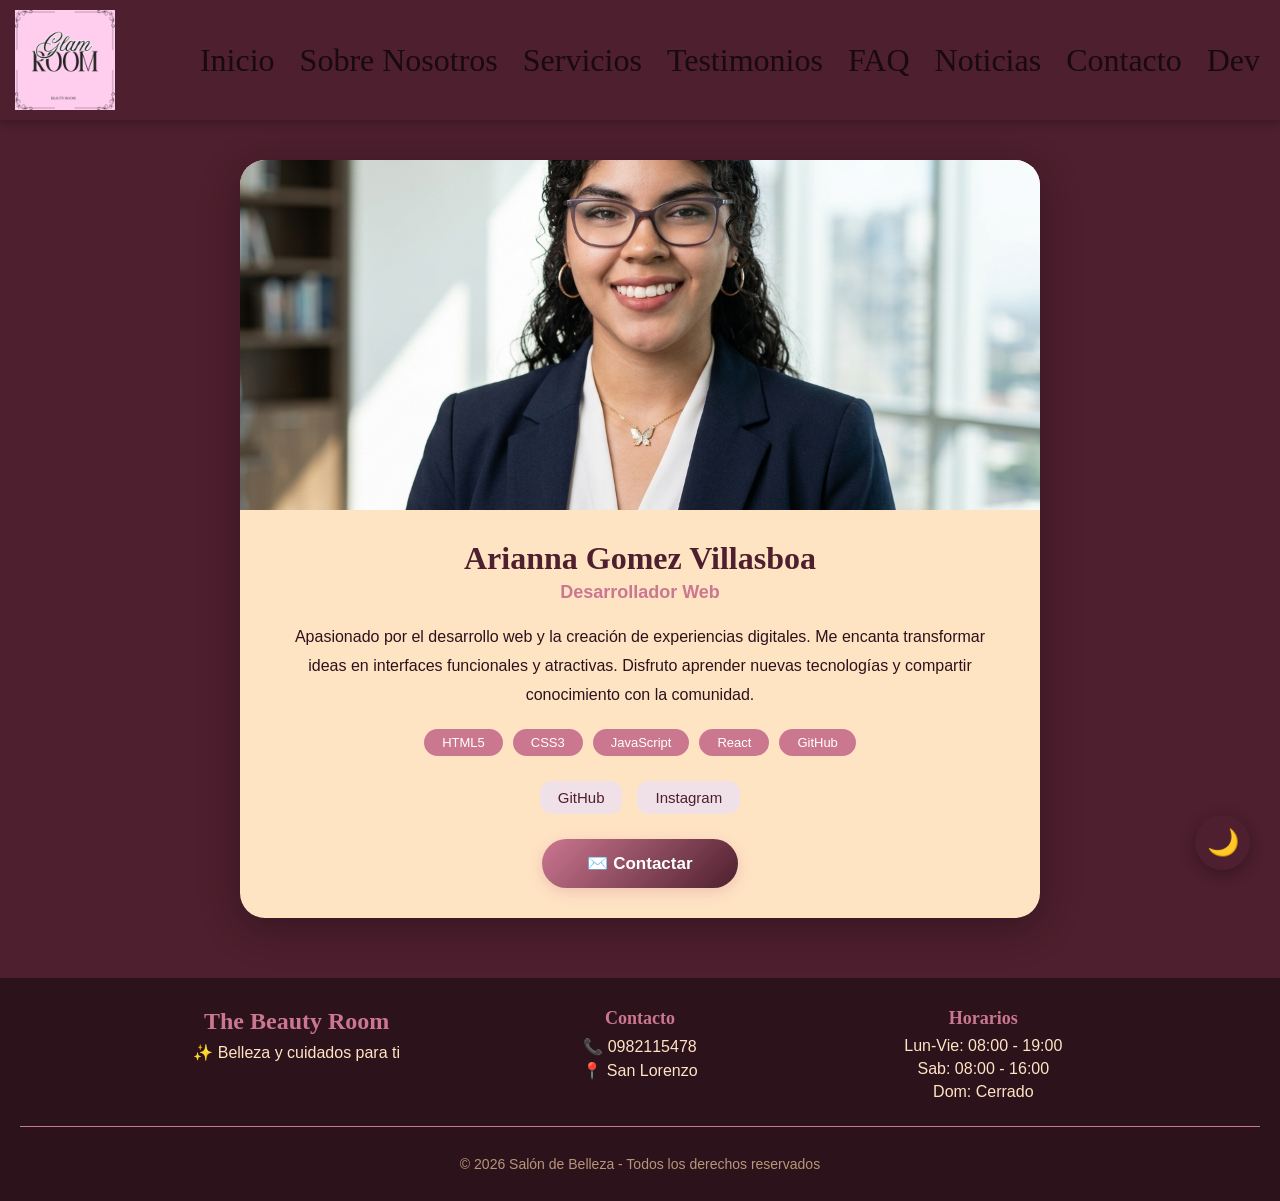
==== desarrollo.html @ abb3b2d1 "Add files via upload" ====
<!DOCTYPE html>
<html lang="es">
<head>
    <meta charset="UTF-8">
    <meta name="viewport" content="width=device-width, initial-scale=1.0">
    <title>Desarrollador - The Beauty Room</title>
    <link rel="stylesheet" href="css/index.css">
    <link rel="stylesheet" href="css/desarrollo.css">
</head>
<body>

<header>
    <img class="logon" src="img/logon.png" alt="Logo">
    <nav>
        <a href="index.html">Inicio</a>
        <a href="sobre-nosotros.html">Sobre Nosotros</a>
        <a href="servicios.html">Servicios</a>
        <a href="testimonios.html">Testimonios</a>
        <a href="preguntas-frecuentes.html">FAQ</a>
        <a href="noticias.html">Noticias</a>
        <a href="contacto.html">Contacto</a>
        <a href="desarrollo.html">Dev</a>
    </nav>
</header>

<!-- ===== SECCIÓN DESARROLLADOR ===== -->
<section id="desarrollador">
    <div class="container">
        <div class="dev-card">
            <!-- Foto -->
            <div class="dev-imagen">
                <img src="img/yo.png" alt="Desarrollador">
            </div>
            
            <!-- Información -->
            <div class="dev-info">
                <h2 class="dev-nombre">Arianna Gomez Villasboa</h2>
                <p class="dev-rol">Desarrollador Web</p>
                
                <div class="dev-descripcion">
                    <p>
                        Apasionado por el desarrollo web y la creación de experiencias digitales. 
                        Me encanta transformar ideas en interfaces funcionales y atractivas. 
                        Disfruto aprender nuevas tecnologías y compartir conocimiento con la comunidad.
                    </p>
                </div>

                <div class="dev-tecnologias">
                    <span class="tech-tag">HTML5</span>
                    <span class="tech-tag">CSS3</span>
                    <span class="tech-tag">JavaScript</span>
                    <span class="tech-tag">React</span>                   
                    <span class="tech-tag">GitHub</span>                   
                    
                </div>

                <div class="dev-social">
                    <a href="#" class="social-link">GitHub</a>                   
                        <a href="#" class="social-link">Instagram</a>
                </div>

                <div class="dev-contacto">
                    <a href="mailto:arianagomez@gmail.com" class="btn-contacto">
                        ✉️ Contactar
                    </a>
                </div>
            </div>
        </div>
    </div>
</section>

<!-- ===== FOOTER ===== -->
<footer id="footer">
    <div class="footer-contenido">
        <div class="footer-columna">
            <h3>The Beauty Room</h3>
            <p>✨ Belleza y cuidados para ti</p>
        </div>
        <div class="footer-columna">
            <h4>Contacto</h4>
            <p>📞 0982115478</p>
            <p>📍 San Lorenzo</p>
        </div>
        <div class="footer-columna">
            <h4>Horarios</h4>
            <p>Lun-Vie: 08:00 - 19:00</p>
            <p>Sab: 08:00 - 16:00</p>
            <p>Dom: Cerrado</p>
        </div>
    </div>
    <div class="footer-copy">
        <p>© 2026 Salón de Belleza - Todos los derechos reservados</p>
    </div>
</footer>

<script src="js/desarrollador.js"></script>
<script src="js/tema.js"></script>

</body>
</html>
---- css/index.css ----
* {
    font-family: serif;
}

body {
    margin: 0;
    background-color: #4e1f2e;
    padding-top: 100px; /* Espacio para el header fijo */
}

.logon {
    width: 100px;
    flex-shrink: 0;
}

header {
    display: flex;
    align-items: center;
    justify-content: space-between;
    padding: 10px 15px;
    background-color: #4e1f2e;
    position: fixed;
    top: 0;
    left: 0;
    right: 0;
    z-index: 1000;
    box-shadow: 0 2px 10px rgba(0, 0, 0, 0.3);
    min-height: 80px;
    width: 100%;
    box-sizing: border-box;
}

nav {
    display: flex;
    gap: 15px;
    font-size: 25px;
    flex-wrap: nowrap;
    align-items: center;
}

nav a {
    color: rgb(7, 0, 10);
    text-decoration: none;
    font-size: 32px;
    padding: 5px;
    white-space: nowrap;
}

nav a:hover {
    transition: 0.5s;
    color: #CB7790;
    background-color: aliceblue;
    border-radius: 20px;
}

/*banner*/
.banner {
    background-image: url('/img/banner.png');
    background-size: cover;
    background-position: center;
    background-repeat: no-repeat;
    width: 100%;
    height: 600px;
    display: flex;
    justify-content: center;
    align-items: center;
}

.btnpro {
    color: #180a0e;
    background-color: rgb(255, 219, 199);
    font-size: 25px;
    border-radius: 20px;
    margin-top: 240px;
    padding: 15px;
    display: flex;
    justify-content: center;
    align-items: center;
    gap: 5px;
}

.btnpro:hover {
    transition: 0.5s;
    transform: scale(1.1);
    box-shadow: 2px 2px 10px 10px rgb(49, 30, 9);
}

.icono {
    width: 25px;
}

/*Categoria*/
#categoria {
    display: grid;
    grid-template-columns: repeat(4, 1fr);
    justify-items: center;
}

.imagenes {
    width: 250px;
}

.caja-categoria div h3 {
    margin: 0;
}

.separador {
    background-color: bisque;
    text-align: center;
}

.presentacion {
    background-color: bisque;
    padding: 250px;
}

.presentacion h2 {
    font-size: 35px;
}

.contenido {
    display: flex;
    flex-direction: column;
    gap: 10px;
}

.presentacion h4 {
    font-size: 20px;
    font-family: Arial, Helvetica, sans-serif;
}

.caja-presentacion {
    background: rgb(184, 155, 101);
    padding: 50px;
}

#galeria {
    display: grid;
    grid-template-columns: repeat(4, 1fr);
    justify-items: center;
    gap: 50px;
}

.ver-servicio {
    background-color: wheat;
    font-size: 20px;
    border-radius: 20px;
    width: 150px;
    margin: 0 50px;
}

.ver-servicio:hover {
    transition: 0.5s;
    transform: scale(1.1);
    box-shadow: 2px 2px 4px 4px rgb(0, 0, 0);
}

/* ===== SERVICIOS - CON TARJETAS MÁS LARGAS ===== */
#servicios {
    background-color: #4e1f2e;
    padding: 60px 20px;
}

.servicios-container {
    max-width: 1200px;
    margin: 0 auto;
}

.servicios-titulo {
    text-align: center;
    font-size: 42px;
    color: bisque;
    margin: 0 0 10px 0;
}

.servicios-subtitulo {
    text-align: center;
    font-size: 20px;
    color: #CB7790;
    margin: 0 0 40px 0;
    font-family: Arial, Helvetica, sans-serif;
}

#servicios-grid {
    display: grid;
    grid-template-columns: repeat(4, 1fr);
    gap: 25px;
}

.servicio-card {
    background-color: bisque;
    border-radius: 20px;
    overflow: hidden;
    box-shadow: 0 4px 15px rgba(0, 0, 0, 0.3);
    transition: transform 0.3s, box-shadow 0.3s;
    display: flex;
    flex-direction: column;
    height: 480px; /* ALTURA MÁS LARGA */
}

.servicio-card:hover {
    transform: translateY(-5px);
    box-shadow: 0 8px 25px rgba(0, 0, 0, 0.5);
}

.servicio-imagen {
    width: 100%;
    height: 230px; /* IMAGEN MÁS ALTA */
    object-fit: cover;
    display: block;
}

.servicio-info {
    padding: 18px;
    display: flex;
    flex-direction: column;
    flex: 1;
}

.servicio-nombre {
    font-size: 20px;
    color: #4e1f2e;
    margin: 0 0 5px 0;
    height: 50px;
    display: flex;
    align-items: center;
}

.servicio-descripcion {
    font-size: 14px;
    color: #2c121b;
    margin: 0 0 12px 0;
    font-family: Arial, Helvetica, sans-serif;
    line-height: 1.6;
    height: 80px; /* DESCRIPCIÓN MÁS LARGA */
    overflow: hidden;
}

.servicio-detalles {
    display: flex;
    justify-content: space-between;
    align-items: center;
    margin-bottom: 12px;
    flex-wrap: wrap;
    gap: 5px;
}

.servicio-precio {
    font-size: 20px;
    font-weight: bold;
    color: #4e1f2e;
}

.servicio-categoria {
    background-color: #CB7790;
    color: white;
    padding: 4px 14px;
    border-radius: 20px;
    font-size: 12px;
    font-family: Arial, Helvetica, sans-serif;
}

.btn-ver-mas {
    background-color: #4e1f2e;
    color: bisque;
    border: none;
    padding: 10px 20px;
    border-radius: 15px;
    font-size: 15px;
    cursor: pointer;
    width: 100%;
    transition: 0.3s;
    font-family: Arial, Helvetica, sans-serif;
    height: 45px;
    margin-top: auto;
}

.btn-ver-mas:hover {
    background-color: #CB7790;
    transform: scale(1.02);
}

/* PREGUNTAS FRECUENTES */
#preguntas-frecuentes {
    background-color: #4e1f2e;
    padding: 60px 20px;
}

.contenedor-preguntas {
    max-width: 900px;
    margin: 0 auto;
    background-color: bisque;
    padding: 40px 50px;
    border-radius: 20px;
    box-shadow: 0 8px 20px rgba(0, 0, 0, 0.3);
}

.titulo-preguntas {
    text-align: center;
    font-size: 38px;
    color: #4e1f2e;
    margin-top: 0;
    margin-bottom: 30px;
}

.pregunta-item {
    border-bottom: 2px solid #CB7790;
    padding: 18px 0;
}

.pregunta-item:last-child {
    border-bottom: none;
}

.pregunta {
    font-size: 22px;
    font-weight: bold;
    color: #4e1f2e;
    cursor: pointer;
    display: flex;
    justify-content: space-between;
    align-items: center;
}

.pregunta::after {
    content: "+";
    font-size: 30px;
    color: #CB7790;
}

.respuesta {
    font-size: 18px;
    color: #2c121b;
    margin-top: 10px;
    padding-left: 10px;
    border-left: 4px solid #CB7790;
    font-family: Arial, Helvetica, sans-serif;
    display: none;
}

.pregunta-item.active .respuesta {
    display: block;
}

.pregunta-item.active .pregunta::after {
    content: "−";
}

.pregunta-item:hover .pregunta {
    color: #CB7790;
    transition: 0.3s;
}

/* FOOTER */
#footer {
    background-color: #2c121b;
    padding: 30px 20px 15px;
    color: bisque;
}

.footer-contenido {
    max-width: 1000px;
    margin: 0 auto;
    display: grid;
    grid-template-columns: repeat(3, 1fr);
    gap: 30px;
    text-align: center;
}

.footer-columna h3 {
    color: #CB7790;
    font-size: 24px;
    margin: 0 0 8px 0;
}

.footer-columna h4 {
    color: #CB7790;
    font-size: 18px;
    margin: 0 0 8px 0;
}

.footer-columna p {
    margin: 5px 0;
    font-size: 16px;
    font-family: Arial, Helvetica, sans-serif;
}

.footer-copy {
    text-align: center;
    border-top: 1px solid #CB7790;
    padding-top: 15px;
    margin-top: 20px;
}

.footer-copy p {
    font-size: 14px;
    font-family: Arial, Helvetica, sans-serif;
    color: #b8957a;
}

/* ============================================
   MEDIA QUERIES
   ============================================ */

/* Tablets y móviles grandes (hasta 1024px) */
@media screen and (max-width: 1024px) {
    body {
        padding-top: 140px;
    }

    header {
        flex-direction: column;
        gap: 15px;
        min-height: 120px;
    }

    nav {
        flex-wrap: wrap;
        justify-content: center;
        gap: 10px;
    }

    nav a {
        font-size: 24px;
        padding: 8px 12px;
    }

    .banner {
        height: 400px;
    }

    .btnpro {
        margin-top: 180px;
        font-size: 20px;
        padding: 12px;
    }

    #categoria {
        grid-template-columns: repeat(2, 1fr);
        gap: 20px;
        padding: 20px;
    }

    .imagenes {
        width: 200px;
    }

    .titulos {
        font-size: 28px !important;
    }

    .caja-categoria h1 {
        font-size: 28px !important;
    }

    .presentacion {
        padding: 80px 30px;
    }

    .presentacion h2 {
        font-size: 28px;
    }

    #galeria {
        grid-template-columns: repeat(2, 1fr);
        gap: 30px;
        padding: 20px;
    }

    #servicios-grid {
        grid-template-columns: repeat(2, 1fr);
        gap: 20px;
    }

    .servicio-card {
        height: 420px; /* TABLET MÁS LARGO */
    }

    .contenedor-preguntas {
        padding: 30px;
    }

    .titulo-preguntas {
        font-size: 28px;
    }

    .pregunta {
        font-size: 20px;
    }

    .respuesta {
        font-size: 16px;
    }
}

/* Móviles (hasta 768px) */
@media screen and (max-width: 768px) {
    body {
        padding-top: 120px;
    }

    header {
        padding: 8px 10px;
        flex-wrap: wrap;
        justify-content: center;
        gap: 5px;
        min-height: 70px;
    }

    .logon {
        width: 80px;
        flex-shrink: 0;
    }

    nav {
        flex-wrap: wrap;
        justify-content: center;
        gap: 8px;
    }

    nav a {
        font-size: 18px;
        padding: 5px 10px;
    }

    .banner {
        height: 300px;
    }

    .btnpro {
        margin-top: 130px;
        font-size: 16px;
        padding: 10px 15px;
    }

    .icono {
        width: 20px;
    }

    #categoria {
        grid-template-columns: repeat(4, 1fr);
        gap: 10px;
        padding: 15px;
    }

    .imagenes {
        width: 100%;
        max-width: 130px;
    }

    .titulos {
        font-size: 18px !important;
    }

    .caja-categoria h1 {
        font-size: 18px !important;
    }

    .caja-categoria div h3 {
        font-size: 14px;
    }

    .presentacion {
        padding: 40px 20px;
    }

    .presentacion h2 {
        font-size: 20px;
    }

    .presentacion h4 {
        font-size: 16px;
    }

    .caja-presentacion {
        padding: 30px;
    }

    #galeria {
        grid-template-columns: repeat(5, 1fr);
        gap: 15px;
        padding: 15px;
    }

    .ver-servicio {
        width: 100%;
        font-size: 14px;
        margin: 0;
        padding: 8px 5px;
        text-align: center;
    }

    #servicios-grid {
        grid-template-columns: 1fr 1fr;
        gap: 15px;
    }

    .servicio-card {
        height: 370px; /* MÓVIL MÁS LARGO */
    }

    .servicio-imagen {
        height: 170px;
    }

    .servicio-info {
        padding: 12px;
    }

    .servicio-nombre {
        font-size: 15px;
        height: 40px;
    }

    .servicio-descripcion {
        font-size: 12px;
        height: 60px;
        line-height: 1.5;
    }

    .servicio-precio {
        font-size: 15px;
    }

    .servicio-categoria {
        font-size: 10px;
        padding: 3px 10px;
    }

    .btn-ver-mas {
        font-size: 13px;
        padding: 8px 12px;
        height: 38px;
    }

    #preguntas-frecuentes {
        padding: 40px 15px;
    }

    .contenedor-preguntas {
        padding: 20px 15px;
    }

    .titulo-preguntas {
        font-size: 20px;
        margin-bottom: 20px;
    }

    .pregunta {
        font-size: 16px;
    }

    .pregunta::after {
        font-size: 24px;
    }

    .respuesta {
        font-size: 14px;
        padding-left: 8px;
    }

    .footer-contenido {
        grid-template-columns: 1fr;
        gap: 20px;
    }

    .footer-columna h3 {
        font-size: 20px;
    }

    .footer-columna h4 {
        font-size: 16px;
    }

    .footer-columna p {
        font-size: 14px;
    }
}

/* Móviles muy pequeños (hasta 480px) */
@media screen and (max-width: 480px) {
    body {
        padding-top: 100px;
    }

    header {
        padding: 6px 8px;
        flex-wrap: wrap;
        justify-content: center;
        gap: 3px;
        min-height: 60px;
    }

    .logon {
        width: 60px;
        flex-shrink: 0;
    }

    nav {
        gap: 5px;
        flex-wrap: wrap;
        justify-content: center;
    }

    nav a {
        font-size: 14px;
        padding: 4px 8px;
    }

    .banner {
        height: 200px;
    }

    .btnpro {
        margin-top: 80px;
        font-size: 12px;
        padding: 8px 12px;
        border-radius: 15px;
    }

    .icono {
        width: 15px;
    }

    #categoria {
        gap: 8px;
        padding: 10px;
    }

    .imagenes {
        max-width: 80px;
    }

    .titulos {
        font-size: 14px !important;
    }

    .caja-categoria h1 {
        font-size: 14px !important;
    }

    .caja-categoria div h3 {
        font-size: 11px;
    }

    .presentacion {
        padding: 25px 15px;
    }

    .presentacion h2 {
        font-size: 16px;
    }

    .presentacion h4 {
        font-size: 14px;
    }

    .caja-presentacion {
        padding: 20px;
    }

    #galeria {
        gap: 10px;
        padding: 10px;
    }

    .ver-servicio {
        font-size: 11px;
        padding: 5px 3px;
        border-radius: 12px;
    }

    #servicios-grid {
        grid-template-columns: 1fr 1fr;
        gap: 10px;
    }

    .servicio-card {
        height: 300px; /* MÓVIL PEQUEÑO MÁS LARGO */
    }

    .servicio-imagen {
        height: 130px;
    }

    .servicio-info {
        padding: 8px;
    }

    .servicio-nombre {
        font-size: 12px;
        height: 32px;
    }

    .servicio-descripcion {
        font-size: 10px;
        height: 50px;
        line-height: 1.4;
        margin-bottom: 8px;
    }

    .servicio-precio {
        font-size: 12px;
    }

    .servicio-categoria {
        font-size: 8px;
        padding: 2px 8px;
    }

    .btn-ver-mas {
        font-size: 11px;
        padding: 6px 8px;
        border-radius: 10px;
        height: 32px;
    }

    #preguntas-frecuentes {
        padding: 30px 10px;
    }

    .contenedor-preguntas {
        padding: 15px 10px;
        border-radius: 15px;
    }

    .titulo-preguntas {
        font-size: 16px;
        margin-bottom: 15px;
    }

    .pregunta-item {
        padding: 12px 0;
    }

    .pregunta {
        font-size: 14px;
    }

    .pregunta::after {
        font-size: 20px;
    }

    .respuesta {
        font-size: 12px;
        padding-left: 6px;
        border-left-width: 3px;
    }

    #footer {
        padding: 20px 10px 10px;
    }

    .footer-contenido {
        gap: 15px;
    }

    .footer-columna h3 {
        font-size: 18px;
    }

    .footer-columna h4 {
        font-size: 14px;
    }

    .footer-columna p {
        font-size: 12px;
    }

    .footer-copy p {
        font-size: 11px;
    }
}

/* ============================================
   MODAL PARA IMÁGENES
   ============================================ */

.modal {
    display: none;
    position: fixed;
    z-index: 9999;
    left: 0;
    top: 0;
    width: 100%;
    height: 100%;
    background-color: rgba(0, 0, 0, 0.9);
    overflow: auto;
    padding: 20px;
    box-sizing: border-box;
}

.modal-contenido {
    margin: auto;
    display: block;
    max-width: 90%;
    max-height: 85vh;
    width: auto;
    height: auto;
    object-fit: contain;
    border-radius: 10px;
    box-shadow: 0 0 30px rgba(0, 0, 0, 0.8);
    animation: modalAnimacion 0.4s ease;
}

@keyframes modalAnimacion {
    from {
        transform: scale(0.8);
        opacity: 0;
    }
    to {
        transform: scale(1);
        opacity: 1;
    }
}

.modal-cerrar {
    position: absolute;
    top: 20px;
    right: 35px;
    color: #f1f1f1;
    font-size: 50px;
    font-weight: bold;
    cursor: pointer;
    transition: 0.3s;
    z-index: 10000;
}

.modal-cerrar:hover,
.modal-cerrar:focus {
    color: #CB7790;
    text-decoration: none;
    transform: scale(1.2);
}

#modal-pie {
    text-align: center;
    color: #f1f1f1;
    padding: 15px 0;
    font-size: 18px;
    font-family: Arial, Helvetica, sans-serif;
}

/* ============================================
   MODAL RESPONSIVE
   ============================================ */

@media screen and (max-width: 1024px) {
    .modal-contenido {
        max-width: 95%;
        max-height: 80vh;
    }
    
    .modal-cerrar {
        font-size: 40px;
        top: 15px;
        right: 25px;
    }
    
    #modal-pie {
        font-size: 16px;
    }
}

@media screen and (max-width: 768px) {
    .modal {
        padding: 10px;
    }
    
    .modal-contenido {
        max-width: 98%;
        max-height: 75vh;
    }
    
    .modal-cerrar {
        font-size: 35px;
        top: 10px;
        right: 15px;
    }
    
    #modal-pie {
        font-size: 14px;
        padding: 10px 0;
    }
}

@media screen and (max-width: 480px) {
    .modal {
        padding: 5px;
    }
    
    .modal-contenido {
        max-width: 100%;
        max-height: 70vh;
        border-radius: 5px;
    }
    
    .modal-cerrar {
        font-size: 30px;
        top: 8px;
        right: 12px;
    }
    
    #modal-pie {
        font-size: 12px;
        padding: 8px 0;
    }
}

/* ============================================
   MODO CLARO PARA SOBRE NOSOTROS
   ============================================ */

body.modo-claro .seccion-historia,
body.modo-claro .seccion-tiempo,
body.modo-claro .seccion-organigrama {
    background-color: #f5e6ea !important;
}

body.modo-claro .seccion-mvv,
body.modo-claro .seccion-equipo,
body.modo-claro .seccion-instalaciones {
    background-color: #fff5f0 !important;
}

body.modo-claro .seccion-mvv .seccion-titulo {
    color: #3d1a2a !important; 
}

body.modo-claro .mvv-card {
    background-color: #f5e6ea !important;
}

body.modo-claro .mvv-card h3 {
    color: #CB7790 !important;
}

body.modo-claro .mvv-card p {
    color: #3d1a2a !important;
}

body.modo-claro .mvv-card ul li {
    color: #3d1a2a !important;
}

body.modo-claro .equipo-card {
    background-color: #f5e6ea !important;
}

body.modo-claro .equipo-card h4 {
    color: #3d1a2a !important;
}

body.modo-claro .equipo-card .cargo {
    color: #3d1a2a !important;
}

body.modo-claro .equipo-card .descripcion {
    color: #3d1a2a !important;
}

body.modo-claro .organigrama-container {
    background-color: #fff5f0 !important;
}

body.modo-claro .organigrama-item {
    background-color: #f5e6ea !important;
}

body.modo-claro .organigrama-item h4 {
    color: #CB7790 !important;
}

body.modo-claro .organigrama-item p {
    color: #3d1a2a !important;
}

body.modo-claro .instalacion-item {
    background-color: #f5e6ea !important;
}

body.modo-claro .instalacion-info h4 {
    color: #3d1a2a !important;
}

body.modo-claro .instalacion-info p {
    color: #3d1a2a !important;
}

body.modo-claro .timeline-contenido {
    background-color: #fff5f0 !important;
}

body.modo-claro .timeline-contenido h4 {
    color: #3d1a2a !important;
}

body.modo-claro .timeline-contenido p {
    color: #3d1a2a !important;
}

body.modo-claro .hero-sobre {
    background: linear-gradient(135deg, #f5e6ea, #d4a0b0) !important;
}

body.modo-claro .hero-sobre h1,
body.modo-claro .hero-sobre p {
    color: #3d1a2a !important;
}

body.modo-claro .seccion-titulo {
    color: #3d1a2a !important;
}

body.modo-claro .seccion-subtitulo {
    color: #3d1a2a !important;
}

body.modo-claro .historia-texto p {
    color: #3d1a2a !important;
}

body.modo-claro .fecha-item {
    background-color: rgba(203, 119, 144, 0.2) !important;
}

body.modo-claro .fecha-texto {
    color: #3d1a2a !important;
}

/* ============================================
   POLÍTICA DE PRIVACIDAD - MODO CLARO/OSCURO
   ============================================ */

/* ===== MODO OSCURO (por defecto) ===== */
#politica-privacidad {
    background-color: #4e1f2e;
}

.politica-contenido {
    background-color: bisque;
}

.politica-titulo {
    color: #4e1f2e;
}

.politica-texto p {
    color: #2c121b;
}

.politica-texto h4 {
    color: #4e1f2e;
}

.politica-texto ul li {
    color: #2c121b;
}

.politica-texto strong {
    color: #4e1f2e;
}

.politica-seccion {
    border-bottom: 2px solid #CB7790;
}

.politica-footer {
    border-top: 2px solid #CB7790;
}

.politica-footer p {
    color: #2c121b;
}

.politica-footer strong {
    color: #4e1f2e;
}

.politica-contacto-card {
    background-color: #4e1f2e;
}

.politica-contacto-card h3 {
    color: #CB7790;
}

.politica-contacto-card p {
    color: bisque;
}

.hero-politica {
    background: linear-gradient(135deg, #4e1f2e, #CB7790);
}

.hero-politica h1,
.hero-politica p {
    color: white;
}

/* ===== MODO CLARO ===== */
body.modo-claro #politica-privacidad {
    background-color: #f5e6ea;
}

body.modo-claro .politica-contenido {
    background-color: #fff5f0;
}

body.modo-claro .politica-titulo {
    color: #3d1a2a;
}

body.modo-claro .politica-texto p {
    color: #3d1a2a;
}

body.modo-claro .politica-texto h4 {
    color: #3d1a2a;
}

body.modo-claro .politica-texto ul li {
    color: #3d1a2a;
}

body.modo-claro .politica-texto strong {
    color: #3d1a2a;
}

body.modo-claro .politica-seccion {
    border-bottom: 2px solid #d4a0b0;
}

body.modo-claro .politica-footer {
    border-top: 2px solid #d4a0b0;
}

body.modo-claro .politica-footer p {
    color: #3d1a2a;
}

body.modo-claro .politica-footer strong {
    color: #3d1a2a;
}

body.modo-claro .politica-contacto-card {
    background-color: #f5e6ea;
}

body.modo-claro .politica-contacto-card h3 {
    color: #3d1a2a;
}

body.modo-claro .politica-contacto-card p {
    color: #3d1a2a;
}

body.modo-claro .hero-politica {
    background: linear-gradient(135deg, #f5e6ea, #d4a0b0);
}

body.modo-claro .hero-politica h1,
body.modo-claro .hero-politica p {
    color: #3d1a2a;
}

body.modo-claro .btn-contacto-politica {
    background-color: #d4a0b0;
    color: #4e1f2e;
}

body.modo-claro .btn-contacto-politica:hover {
    background-color: #b88090;
    color: white;
}

.red{
    width: 20px;
}
---- css/desarrollo.css ----
/* ============================================
   DESARROLLADOR - ESTILOS
   ============================================ */

#desarrollador {
    background-color: #4e1f2e;
    padding: 60px 0;
    min-height: calc(100vh - 200px);
    display: flex;
    align-items: center;
}

.container {
    max-width: 800px;
    margin: 0 auto;
    padding: 0 20px;
    width: 100%;
}

.dev-card {
    background-color: bisque;
    border-radius: 25px;
    overflow: hidden;
    box-shadow: 0 10px 40px rgba(0, 0, 0, 0.3);
    transition: transform 0.3s;
}

.dev-card:hover {
    transform: translateY(-5px);
}

.dev-imagen {
    width: 100%;
    height: 350px;
    overflow: hidden;
}

.dev-imagen img {
    width: 100%;
    height: 100%;
    object-fit: cover;
    transition: transform 0.5s;
}

.dev-card:hover .dev-imagen img {
    transform: scale(1.05);
}

.dev-info {
    padding: 30px 35px;
}

.dev-nombre {
    font-size: 32px;
    color: #4e1f2e;
    margin: 0 0 5px 0;
    text-align: center;
}

.dev-rol {
    font-size: 18px;
    color: #CB7790;
    font-weight: bold;
    font-family: Arial, Helvetica, sans-serif;
    text-align: center;
    margin: 0 0 20px 0;
}

.dev-descripcion p {
    font-size: 16px;
    color: #2c121b;
    font-family: Arial, Helvetica, sans-serif;
    line-height: 1.8;
    text-align: center;
    margin: 0 0 20px 0;
}

.dev-tecnologias {
    display: flex;
    flex-wrap: wrap;
    justify-content: center;
    gap: 10px;
    margin-bottom: 25px;
}

.tech-tag {
    background-color: #CB7790;
    color: white;
    padding: 6px 18px;
    border-radius: 20px;
    font-size: 13px;
    font-family: Arial, Helvetica, sans-serif;
    transition: 0.3s;
    cursor: default;
}

.tech-tag:hover {
    background-color: #4e1f2e;
    transform: scale(1.05);
}

.dev-social {
    display: flex;
    justify-content: center;
    flex-wrap: wrap;
    gap: 15px;
    margin-bottom: 25px;
}

.social-link {
    color: #4e1f2e;
    text-decoration: none;
    font-size: 15px;
    font-family: Arial, Helvetica, sans-serif;
    padding: 8px 18px;
    border-radius: 12px;
    background-color: #f0e0e8;
    transition: 0.3s;
}

.social-link:hover {
    background-color: #CB7790;
    color: white;
    transform: translateY(-3px);
}

.dev-contacto {
    text-align: center;
}

.btn-contacto {
    display: inline-block;
    background: linear-gradient(135deg, #CB7790, #4e1f2e);
    color: white;
    padding: 14px 45px;
    border-radius: 50px;
    text-decoration: none;
    font-size: 17px;
    font-family: Arial, Helvetica, sans-serif;
    font-weight: bold;
    transition: 0.3s;
    box-shadow: 0 4px 15px rgba(203, 119, 144, 0.3);
}

.btn-contacto:hover {
    transform: scale(1.05);
    box-shadow: 0 6px 25px rgba(203, 119, 144, 0.5);
}

/* ============================================
   RESPONSIVE
   ============================================ */

@media screen and (max-width: 768px) {
    .dev-imagen {
        height: 280px;
    }

    .dev-info {
        padding: 25px 20px;
    }

    .dev-nombre {
        font-size: 26px;
    }

    .dev-rol {
        font-size: 16px;
    }

    .dev-descripcion p {
        font-size: 15px;
    }
}

@media screen and (max-width: 480px) {
    #desarrollador {
        padding: 40px 0;
    }

    .dev-imagen {
        height: 220px;
    }

    .dev-info {
        padding: 20px 15px;
    }

    .dev-nombre {
        font-size: 22px;
    }

    .dev-rol {
        font-size: 14px;
    }

    .dev-descripcion p {
        font-size: 14px;
    }

    .tech-tag {
        font-size: 11px;
        padding: 4px 12px;
    }

    .social-link {
        font-size: 13px;
        padding: 6px 12px;
    }

    .btn-contacto {
        font-size: 15px;
        padding: 12px 30px;
    }
}

/* ============================================
   MODO CLARO
   ============================================ */

body.modo-claro #desarrollador {
    background-color: #f5e6ea;
}

body.modo-claro .dev-card {
    background-color: #fff5f0;
}

body.modo-claro .dev-nombre {
    color: #3d1a2a;
}

body.modo-claro .dev-descripcion p {
    color: #3d1a2a;
}

body.modo-claro .social-link {
    background-color: #f5e6ea;
    color: #3d1a2a;
}

body.modo-claro .social-link:hover {
    background-color: #CB7790;
    color: white;
}

body.modo-claro .btn-contacto {
    background: linear-gradient(135deg, #d4a0b0, #f5e6ea);
    color: #3d1a2a;
}
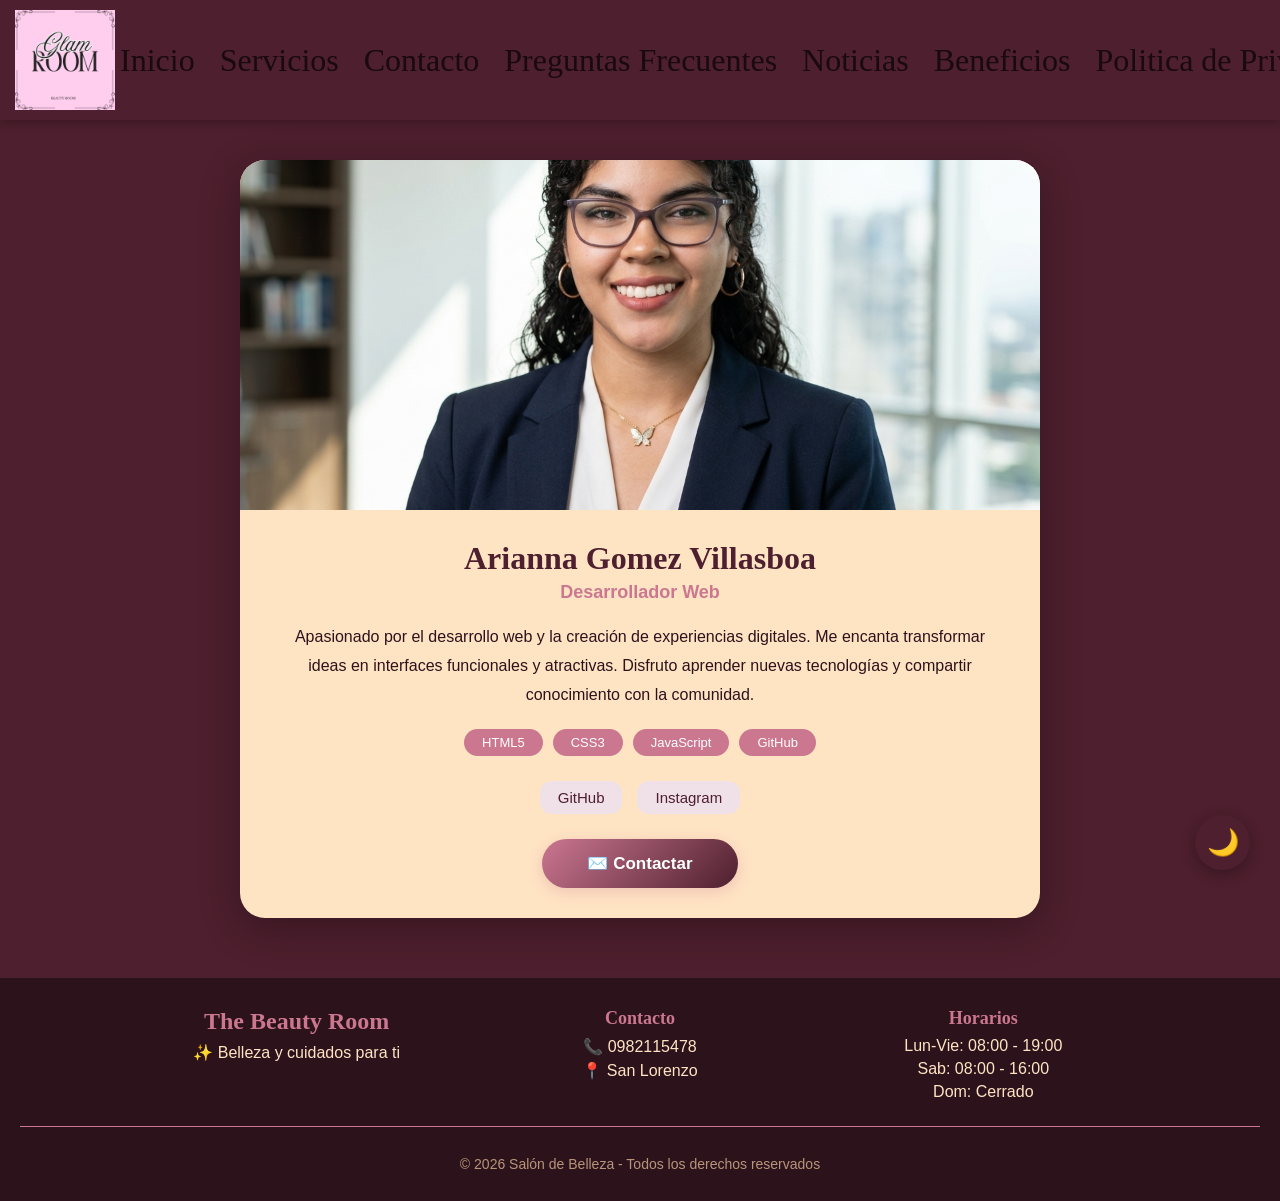
==== commit 0c3fae37: "Add files via upload" ====
--- a/desarrollo.html
+++ b/desarrollo.html
@@ -12,14 +12,14 @@
 <header>
     <img class="logon" src="img/logon.png" alt="Logo">
     <nav>
-        <a href="index.html">Inicio</a>
-        <a href="sobre-nosotros.html">Sobre Nosotros</a>
+         <a href="index.html">Inicio</a>
         <a href="servicios.html">Servicios</a>
-        <a href="testimonios.html">Testimonios</a>
-        <a href="preguntas-frecuentes.html">FAQ</a>
+        <a href="formulario.html">Contacto</a>
+        <a href="preguntas.html">Preguntas Frecuentes</a>
         <a href="noticias.html">Noticias</a>
-        <a href="contacto.html">Contacto</a>
-        <a href="desarrollo.html">Dev</a>
+        <a href="beneficios.html">Beneficios</a>
+        <a href="politica.html">Politica de Privacidad</a>
+        <a href="desarrollo.html">Devs</a>
     </nav>
 </header>
 
@@ -48,8 +48,7 @@
                 <div class="dev-tecnologias">
                     <span class="tech-tag">HTML5</span>
                     <span class="tech-tag">CSS3</span>
-                    <span class="tech-tag">JavaScript</span>
-                    <span class="tech-tag">React</span>                   
+                    <span class="tech-tag">JavaScript</span>                   
                     <span class="tech-tag">GitHub</span>                   
                     
                 </div>
--- a/css/index.css
+++ b/css/index.css
@@ -55,7 +55,7 @@
 
 /*banner*/
 .banner {
-    background-image: url('/img/banner.png');
+    background-image: url('img/banner.png');
     background-size: cover;
     background-position: center;
     background-repeat: no-repeat;
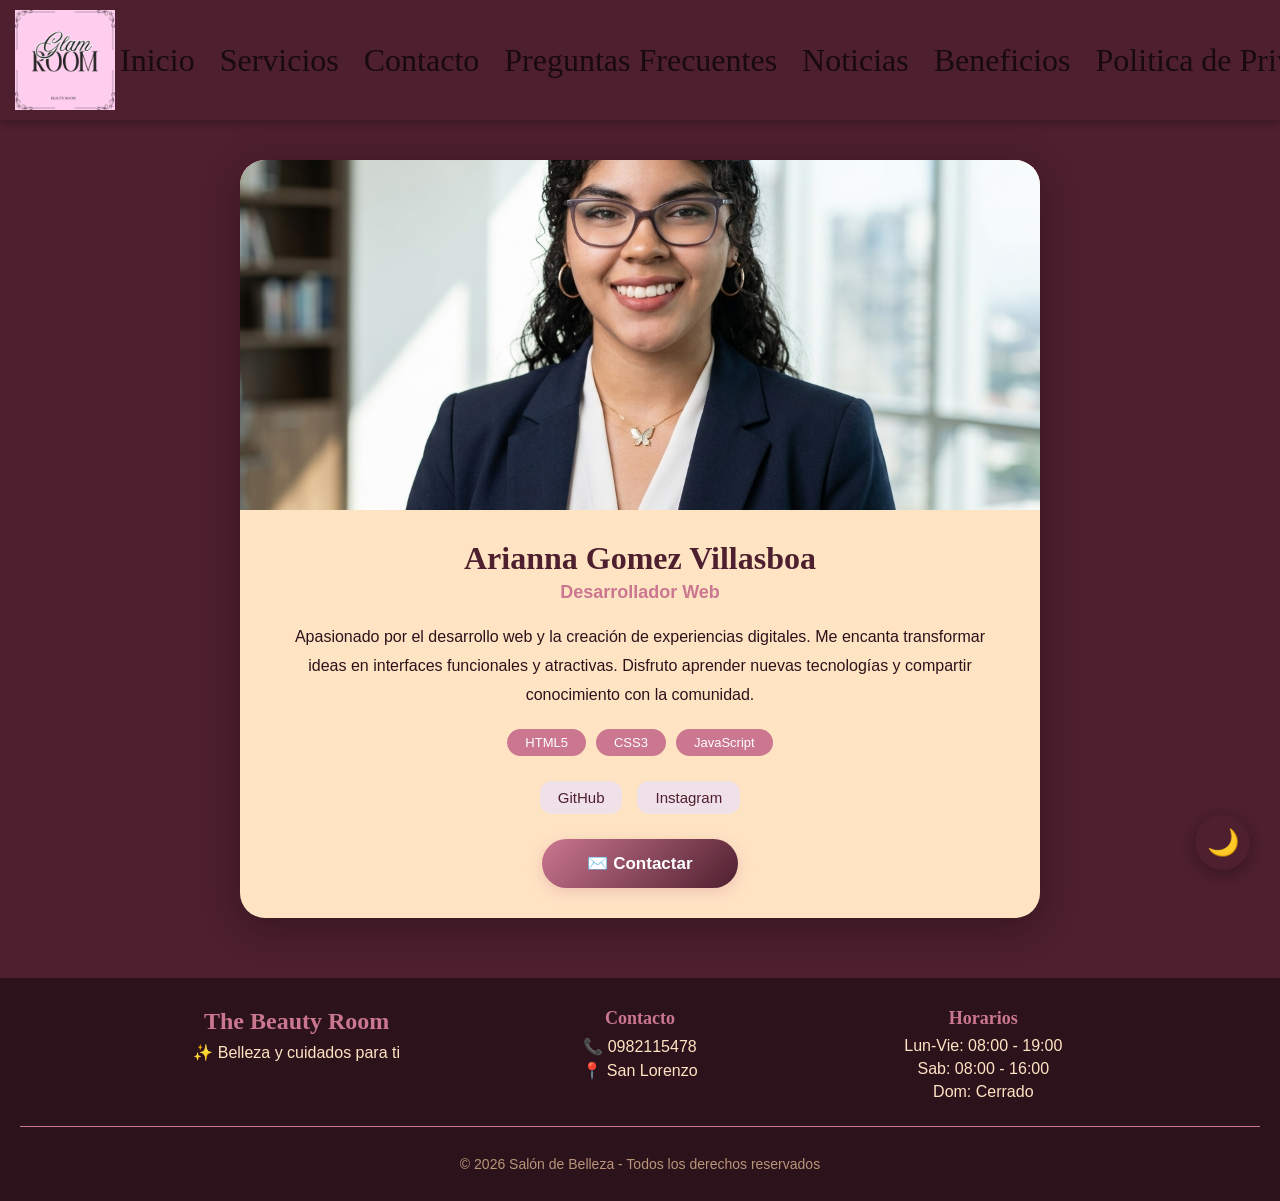
==== commit 0d0b8a05: "Fix HTML formatting and structure in desarrollo.html" ====
--- a/desarrollo.html
+++ b/desarrollo.html
@@ -49,7 +49,7 @@
                     <span class="tech-tag">HTML5</span>
                     <span class="tech-tag">CSS3</span>
                     <span class="tech-tag">JavaScript</span>                   
-                    <span class="tech-tag">GitHub</span>                   
+                                     
                     
                 </div>
 
@@ -96,4 +96,4 @@
 <script src="js/tema.js"></script>
 
 </body>
-</html>+</html>
--- a/css/index.css
+++ b/css/index.css
@@ -55,7 +55,7 @@
 
 /*banner*/
 .banner {
-    background-image: url('img/banner.png');
+    background-image: url('../img/banner.png');
     background-size: cover;
     background-position: center;
     background-repeat: no-repeat;
